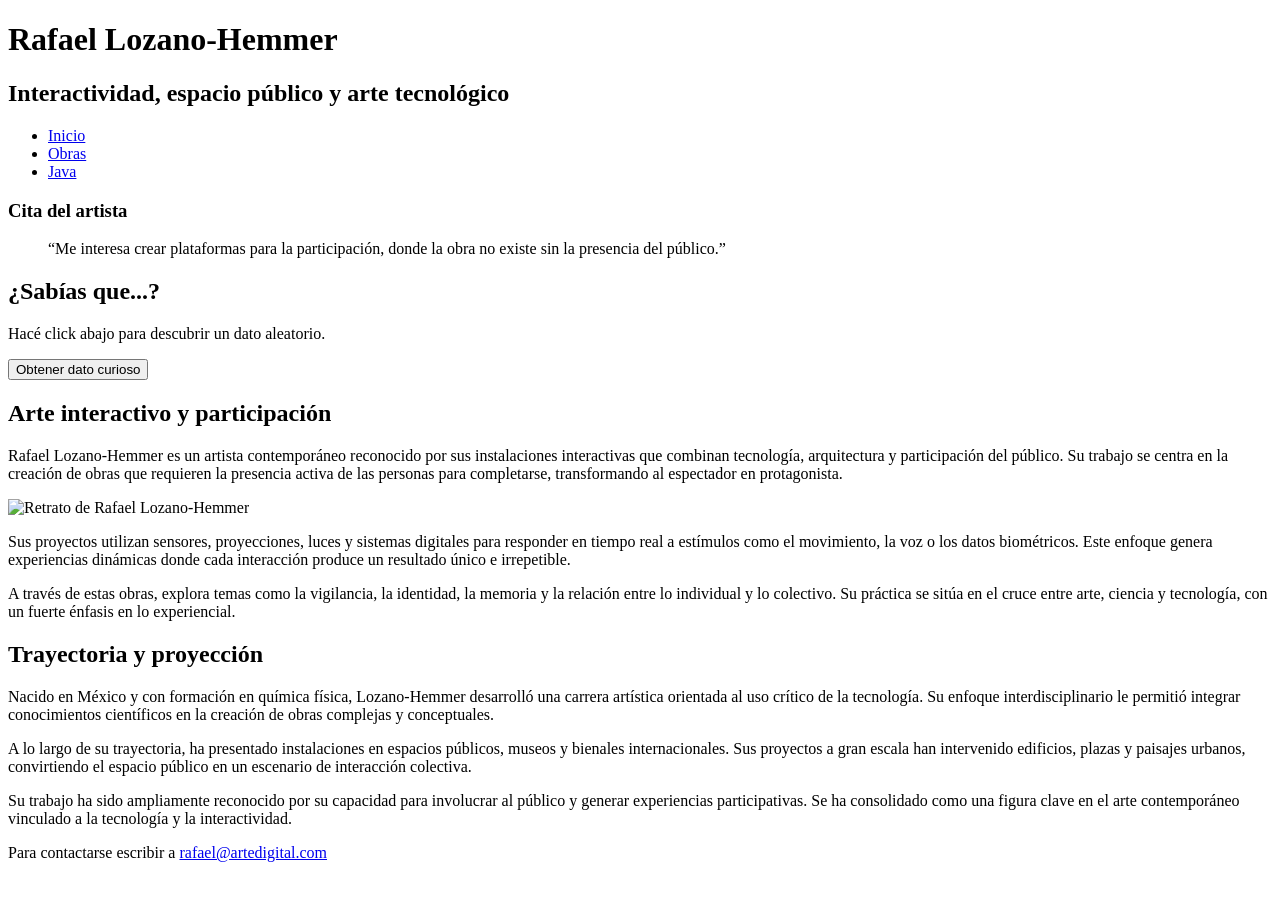
==== index.html @ 0beb845a "Estructura de la primera página Mi idea es poner en la columna de la izquierda el evento con los dat" ====
<!DOCTYPE html>
<html lang="es">
<head>
	<meta charset="utf-8">
	<meta name="viewport" content="width=device-width, initial-scale=1">
	<title>Rafael Lozano-Hemmer</title>
    <link rel="preconnect" href="https://fonts.googleapis.com">
    <link rel="preconnect" href="https://fonts.gstatic.com" crossorigin>
    <link href="https://fonts.googleapis.com/css2?family=Amatic+SC:wght@400;700&family=Anton&family=Barlow:ital,wght@0,100;0,200;0,300;0,400;0,500;0,600;0,700;0,800;0,900;1,100;1,200;1,300;1,400;1,500;1,600;1,700;1,800;1,900&family=Bebas+Neue&family=Montserrat:ital,wght@0,100..900;1,100..900&display=swap" rel="stylesheet">
    <link rel="stylesheet" href="./css./estilos.css">
</head>
<body>
        <!-- contenedor principal para centrar la página -->
    <div class="contenedor">
        <header>
            <h1>Rafael Lozano-Hemmer</h1>
            <h2>Interactividad, espacio público y arte tecnológico</h2>
            
            <nav>
                <ul>
                    <li><a href="index.html">Inicio</a></li>
                    <li><a href="pagina2.html">Obras</a></li>
                    <li><a href="pagina3.html">Java</a></li>
                </ul>
            </nav>
        </header>

<!-- CONTENEDOR PARA LAS 3 COLUMNAS -->
<main class="columnas-contenedor">

    <!-- COLUMNA 1 IZQUIERDA, la cita y los datos curiosos -->
    <aside class="columna">
        <h3>Cita del artista</h3>
        <blockquote>
            <p>“Me interesa crear plataformas para la participación, donde la obra no existe sin la presencia del público.”</p>
        </blockquote>

        <div class="caja-curiosa">
            <h2>¿Sabías que...?</h2>
            <p id="dato-curioso">Hacé click abajo para descubrir un dato aleatorio.</p>
            <button id="btn-dato">Obtener dato curioso</button>
        </div>
    </aside>

    <!-- COLUMNA 2 CENTRO, texto principal -->
    <article class="columna">
        <section>
            <h2>Arte interactivo y participación</h2>
            <p>Rafael Lozano-Hemmer es un artista contemporáneo reconocido por sus instalaciones interactivas que combinan tecnología, arquitectura y participación del público. Su trabajo se centra en la creación de obras que requieren la presencia activa de las personas para completarse, transformando al espectador en protagonista.</p>
            <img src="./img/lozano-hemmer.jpg" alt="Retrato de Rafael Lozano-Hemmer">
            <p>Sus proyectos utilizan sensores, proyecciones, luces y sistemas digitales para responder en tiempo real a estímulos como el movimiento, la voz o los datos biométricos. Este enfoque genera experiencias dinámicas donde cada interacción produce un resultado único e irrepetible.</p>
            <p>A través de estas obras, explora temas como la vigilancia, la identidad, la memoria y la relación entre lo individual y lo colectivo. Su práctica se sitúa en el cruce entre arte, ciencia y tecnología, con un fuerte énfasis en lo experiencial.</p>
        </section>
    </article>

    <!-- COLUMNA 3 DERECHA -->
    <aside class="columna">
        <section>
            <h2>Trayectoria y proyección</h2>
            <p>Nacido en México y con formación en química física, Lozano-Hemmer desarrolló una carrera artística orientada al uso crítico de la tecnología. Su enfoque interdisciplinario le permitió integrar conocimientos científicos en la creación de obras complejas y conceptuales.</p>
            <p>A lo largo de su trayectoria, ha presentado instalaciones en espacios públicos, museos y bienales internacionales. Sus proyectos a gran escala han intervenido edificios, plazas y paisajes urbanos, convirtiendo el espacio público en un escenario de interacción colectiva.</p>
            <p>Su trabajo ha sido ampliamente reconocido por su capacidad para involucrar al público y generar experiencias participativas. Se ha consolidado como una figura clave en el arte contemporáneo vinculado a la tecnología y la interactividad.</p>
        </section>
    </aside>

</main>

        <footer>
            <p>Para contactarse escribir a <a href="mailto:rafael@artedigital.com">rafael@artedigital.com</a></p>
        </footer>

    </div>


    <script src="./js/archivo.js"></script>
</body>
</html>
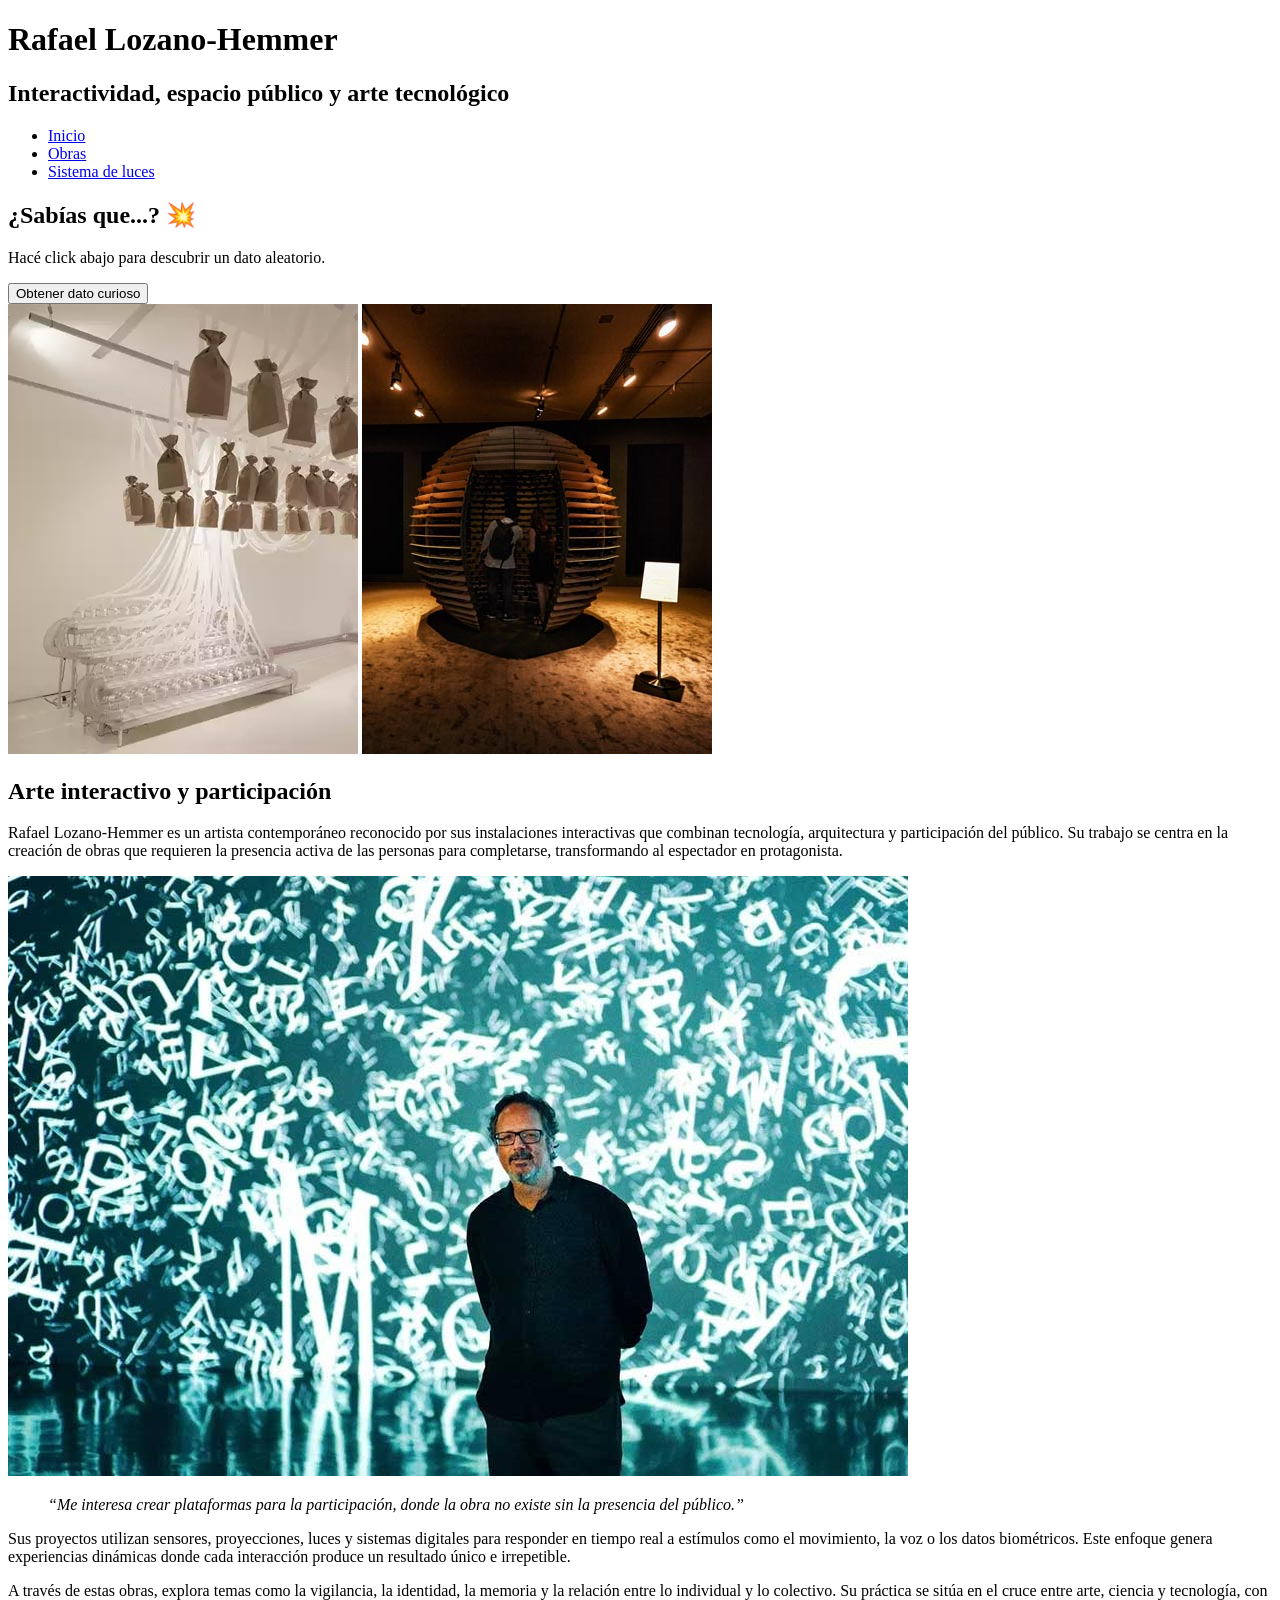
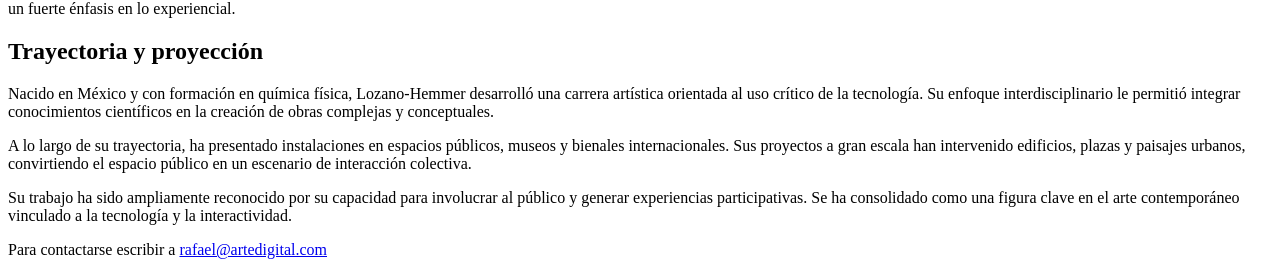
==== commit ef79acfe: "Versión Final" ====
--- a/index.html
+++ b/index.html
@@ -20,7 +20,7 @@
                 <ul>
                     <li><a href="index.html">Inicio</a></li>
                     <li><a href="pagina2.html">Obras</a></li>
-                    <li><a href="pagina3.html">Java</a></li>
+                    <li><a href="pagina3.html">Sistema de luces</a></li>
                 </ul>
             </nav>
         </header>
@@ -30,16 +30,16 @@
 
     <!-- COLUMNA 1 IZQUIERDA, la cita y los datos curiosos -->
     <aside class="columna">
-        <h3>Cita del artista</h3>
-        <blockquote>
-            <p>“Me interesa crear plataformas para la participación, donde la obra no existe sin la presencia del público.”</p>
-        </blockquote>
 
         <div class="caja-curiosa">
-            <h2>¿Sabías que...?</h2>
+            <h2>¿Sabías que...? &#x1F4A5; </h2>
             <p id="dato-curioso">Hacé click abajo para descubrir un dato aleatorio.</p>
             <button id="btn-dato">Obtener dato curioso</button>
         </div>
+
+        <img src="./img/lozano-hemmer-1.jpg" alt="Obra de Rafael Lozano-Hemmer">
+        <img src="./img/lozano-hemmer-2.jpg" alt="Obra de Rafael Lozano-Hemmer">
+    
     </aside>
 
     <!-- COLUMNA 2 CENTRO, texto principal -->
@@ -48,6 +48,9 @@
             <h2>Arte interactivo y participación</h2>
             <p>Rafael Lozano-Hemmer es un artista contemporáneo reconocido por sus instalaciones interactivas que combinan tecnología, arquitectura y participación del público. Su trabajo se centra en la creación de obras que requieren la presencia activa de las personas para completarse, transformando al espectador en protagonista.</p>
             <img src="./img/lozano-hemmer.jpg" alt="Retrato de Rafael Lozano-Hemmer">
+                <blockquote>
+                    <p><em>“Me interesa crear plataformas para la participación, donde la obra no existe sin la presencia del público.”</em></p>
+                </blockquote>
             <p>Sus proyectos utilizan sensores, proyecciones, luces y sistemas digitales para responder en tiempo real a estímulos como el movimiento, la voz o los datos biométricos. Este enfoque genera experiencias dinámicas donde cada interacción produce un resultado único e irrepetible.</p>
             <p>A través de estas obras, explora temas como la vigilancia, la identidad, la memoria y la relación entre lo individual y lo colectivo. Su práctica se sitúa en el cruce entre arte, ciencia y tecnología, con un fuerte énfasis en lo experiencial.</p>
         </section>
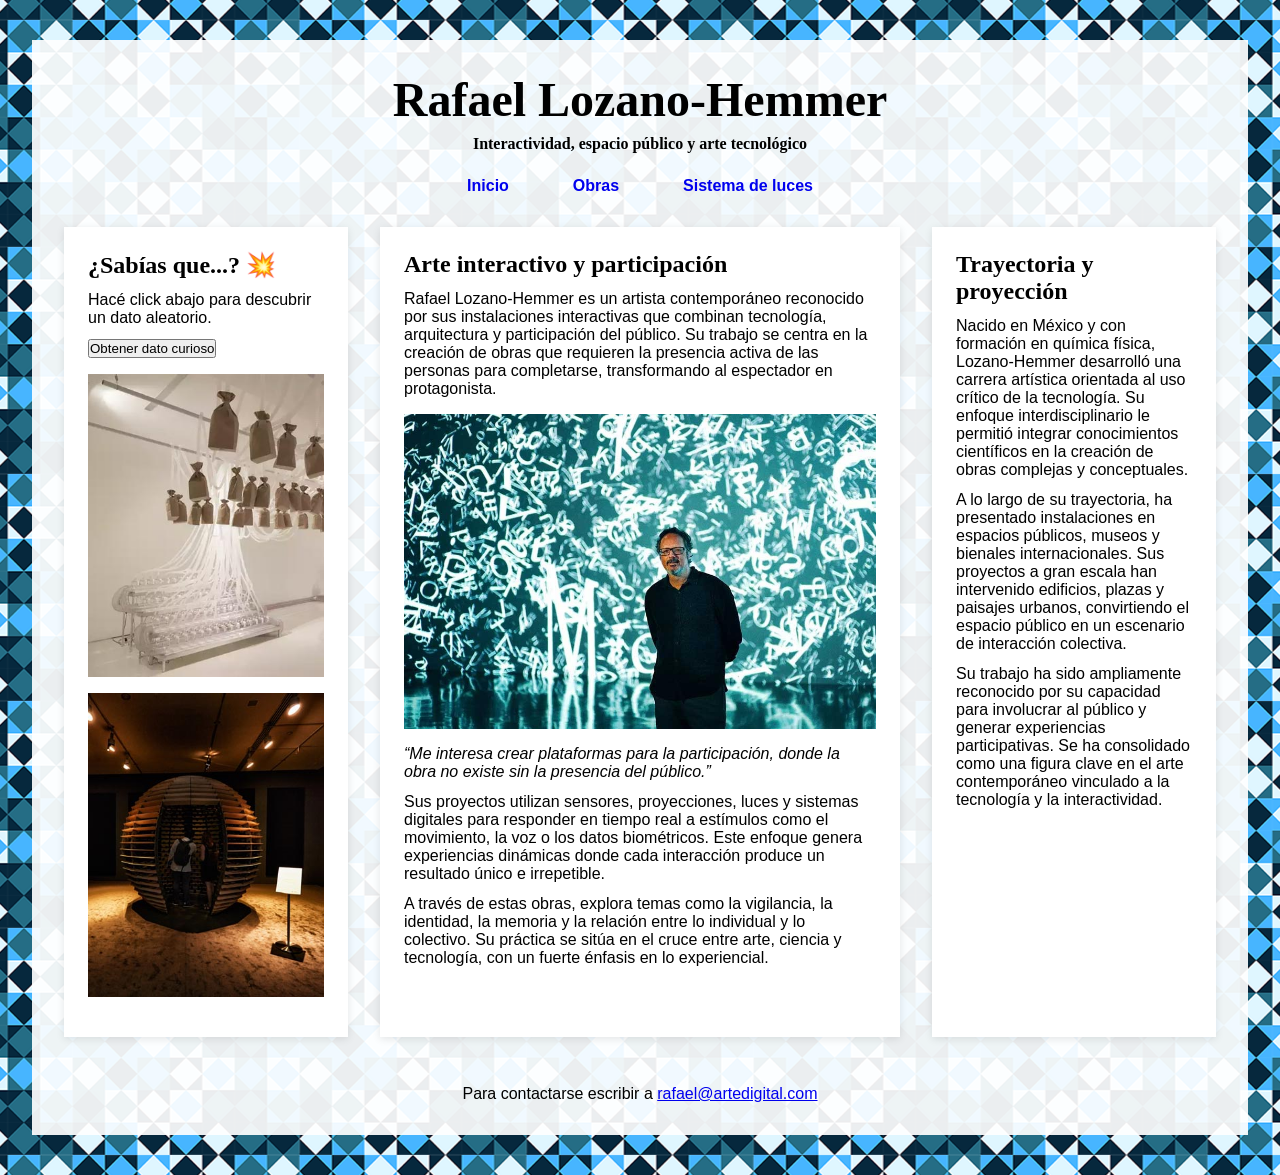
==== commit 51a4cb46: "error CSS - corrección no sé porqué en la versión final no cargaba el CSS" ====
--- a/index.html
+++ b/index.html
@@ -7,7 +7,7 @@
     <link rel="preconnect" href="https://fonts.googleapis.com">
     <link rel="preconnect" href="https://fonts.gstatic.com" crossorigin>
     <link href="https://fonts.googleapis.com/css2?family=Amatic+SC:wght@400;700&family=Anton&family=Barlow:ital,wght@0,100;0,200;0,300;0,400;0,500;0,600;0,700;0,800;0,900;1,100;1,200;1,300;1,400;1,500;1,600;1,700;1,800;1,900&family=Bebas+Neue&family=Montserrat:ital,wght@0,100..900;1,100..900&display=swap" rel="stylesheet">
-    <link rel="stylesheet" href="./css./estilos.css">
+    <link rel="stylesheet" href="./css/estilos.css">
 </head>
 <body>
         <!-- contenedor principal para centrar la página -->
--- a/css/estilos.css
+++ b/css/estilos.css
@@ -0,0 +1,124 @@
+/* selector universal para que no desborde */
+* {
+    margin: 0;
+    padding: 0;
+}
+
+body {
+    background-image: url('../img/fondo.png');
+    background-position: center;
+    font-family: Arial, sans-serif;
+    display: flex;
+    justify-content: center;
+    padding: 2.5rem 0; /* margen vertical para dejar ver el fondo*/
+}
+h1,h2,h3 { font-family: "barlow"; }
+
+.contenedor {
+    width: 90%;
+    max-width: 75rem;
+    background-color: rgba(255, 255, 255, 0.92); /* un poco de transparencia */
+    padding: 2rem;
+}
+
+/* encabezado y menu de navegación */
+header { text-align: center; margin-bottom: 2rem; }
+
+header h1 {
+    font-size: 3rem; 
+    margin-bottom: 0.5rem; /* separa el h1 del h2 */
+}
+
+/* subtítulo */
+header h2 {
+    font-size: 1rem; 
+    margin-bottom: 1.5rem; /* separa el subtítulo del nav */
+}
+
+/* navegación y menú horizontal  */
+nav ul {
+    list-style: none;
+    display: flex;
+    justify-content: center;
+    align-items: center;
+}
+
+/* separa los ítems del menú con margin */
+nav li { margin: 0 1rem; }
+
+/* agranda el texto y le da formato visual de botón */
+nav a {
+    text-decoration: none;
+    font-size: 1rem; 
+    font-weight: bold;
+    padding: 0.5rem 1rem; /* espacio interno alrededor de cada palabra */
+}
+/* estilo al pasar el mouse por encima */
+nav a:hover { background-color: #038bca; color: white;}
+
+/* contenedor de las 3 columnas */
+.columnas-contenedor {
+    display: flex;
+    align-items: stretch; /* alturas iguales */
+}
+/* separación de los títulos y párrafos */
+.columna h2 { margin-bottom: 0.75rem; }
+.columna h3 { margin-top: 1rem; margin-bottom: 0.5rem; }
+.columna p { margin-bottom: 0.75rem; }
+
+/* estilo de las columnas */
+.columna {
+    background-color: white; /* fondo blanco para las tarjetas */
+    padding: 1.5rem;
+    margin: 0 1rem; /* Espacio horizontal entre columnas */
+    box-shadow: 0 0.125rem 0.5rem rgba(0, 0, 0, 0.1);
+}
+.columna:hover { background-color: #038bca; color: white; }
+
+/* columnas laterales izq. y der. */
+aside.columna { flex: 1; }
+
+/* COLUMNA CENTRAL (Más ancha) */
+article.columna { flex: 2; }
+
+/* saca los márgenes en los extremos de afuera */
+.columna:first-child { margin-left: 0; }
+.columna:last-child { margin-right: 0; }
+
+/* ajustes de la imagen para que no se vaya a cualquier lado */
+.columna img {
+    max-width: 100%;
+    height: auto;
+    display: block;
+    margin: 1rem 0;
+}
+/* pie de página */
+footer {padding-top: 3rem; text-align: center;}
+
+/*                         PAGINA 2                           */
+
+/* Contenedor Flexbox de la galería */
+#contenedor-galeria {
+    display: flex;
+    flex-wrap: wrap;
+    margin-top: 1rem;
+}
+
+/* Cada ítem ocupa la mitad menos los márgenes laterales */
+.imagen-obra {
+    width: 38%;
+    margin: 2%;
+    background-color: white;
+    color: black;
+    padding: 1rem;
+    border: 0.0625rem white;
+}
+
+/* Ajuste de la imagen interna */
+.imagen-obra img {
+    width: 100%;
+    height: 10rem;
+}
+
+/*                         PAGINA 3                           */
+
